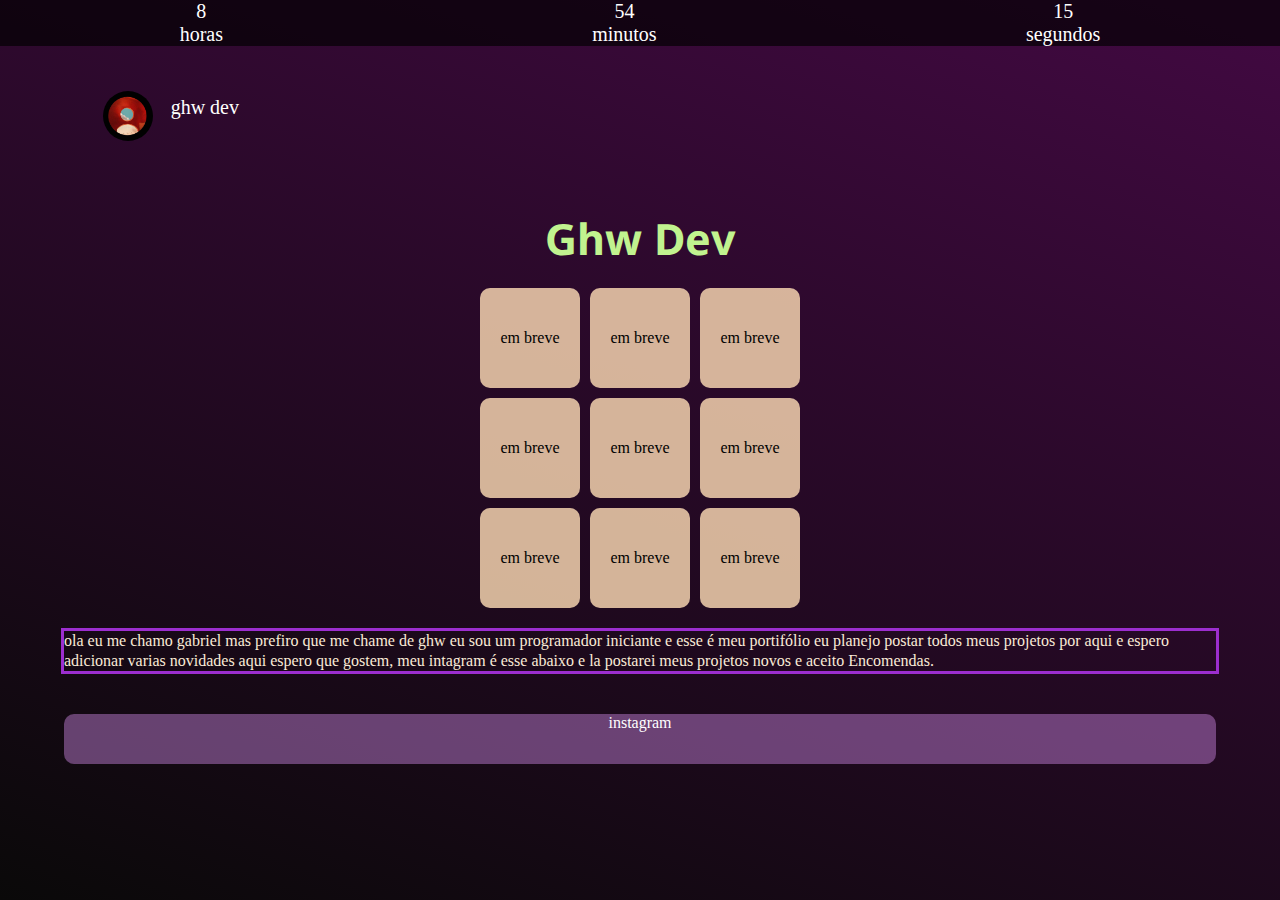
==== index.html @ bcf6dcd5 "Add files via upload" ====
<!DOCTYPE html>
<html lang="en">
  <head>
    <meta charset="UTF-8" />
    <meta name="viewport" content="width=device-width, initial-scale=1.0" />
    <link rel="stylesheet" href="style.css" />
    <link rel="preconnect" href="https://fonts.googleapis.com" />
    <link rel="preconnect" href="https://fonts.gstatic.com" crossorigin />
    <link
      href="https://fonts.googleapis.com/css2?family=Noto+Sans+Cherokee:wght@100..900&family=Roboto:ital,wght@0,100;0,300;0,400;0,500;0,700;0,900;1,100;1,300;1,400;1,500;1,700;1,900&display=swap"
      rel="stylesheet"
    />

    <title>portifolio</title>
  </head>
  <body>
    <div class="relogio">
      
    <div>
      <span id="horas">00</span>
      <span class="tempo">horas</span>
   </div>

  <div >
      <span id="minutos">00</span>
      <span class="tempo">minutos</span>
</div>

  <div >
      <span id="segundos">00</span>
      <span class="tempo">segundos</span>
</div>
    </div>
    <img src="icon.jpeg">
    <p class="texto2">ghw dev</p>
    <h1 class="titulos">Ghw Dev</h1>

    <div class="tudo">
      <div class="projetos">
        em breve
        <a href=""></a>
      </div>

      <div class="projetos">
        em breve
        <a href=""></a>
      </div>

      <div class="projetos">
        em breve
        <a href=""></a>
      </div>

      <div class="projetos">
        em breve
        <a href=""></a>
      </div>

      <div class="projetos">
        em breve
        <a href=""></a>
      </div>

      <div class="projetos">
        em breve
        <a href=""></a>
      </div>

      <div class="projetos">
        em breve
        <a href=""></a>
      </div>

      <div class="projetos">
        em breve
        <a href=""></a>
      </div>

      <div class="projetos">
        em breve
        <a href=""></a>
      </div>
    </div>
    <p class="texto">
      ola eu me chamo gabriel mas prefiro que me chame de ghw eu sou um
      programador iniciante e esse é meu portifólio eu planejo postar todos meus
      projetos por aqui e espero adicionar varias novidades aqui espero que
      gostem, meu intagram é esse abaixo e la postarei meus projetos novos e
      aceito Encomendas.
    </p>
    <a class="as">instagram</a>
    <script src="index.js"></script>
  </body>
</html>
---- style.css ----
* {
  border: 0;
  margin: 0;
  padding: 0;
}
html,
body {
  height: 100%;
  width: 100%;
  display: flex;
  flex-direction: column;
  justify-content: flex-start;
  align-items: center;
  overflow: auto;
}
body {
  background-image: linear-gradient(200deg, rgb(66, 9, 66), rgb(10, 9, 9));
  background-repeat: no-repeat;
  background-size: cover;
  color: rgb(193, 243, 143);
}

.titulos {
  font-family: "Noto Sans Cherokee", sans-serif;
  font-size: 43px;
  display: flex;
  position: relative;
  align-items: center;
  justify-content: center;
  margin-top: 7%;
}

.tudo {
  margin-top: 20px;
  display: grid;
  grid-template-columns: repeat(3, 100px);
  grid-template-rows: repeat(3, 100px);
  gap: 10px;
}

.projetos {
  background-color: rgba(255, 222, 182, 0.808);
  display: flex;
  align-items: center;
  justify-content: center;
  border-radius: 10px;
  color: black;
}

span {
  font-size: 34px;
}

.texto {
    color: antiquewhite;
  position: relative;
  border: solid rgb(156, 46, 207) 3px;
  margin: 20px auto;
  width: 90%;
  line-height: 20px;
}

.as {
  color: #fff;
  text-align: center;
  background-color: rgba(229, 150, 253, 0.404);
  height: 50px;
  width: 90%;
  border-radius: 10px;
  position: relative;
  margin-top: 20px;
  margin-bottom: 20px;
}

img{
position: relative;
top: 5%;
left: -40%;
  height: 50px;
  border-radius: 50%;
}

.texto2{
  position: relative;
  left: -24%;
  top: 0%;
font-size: 20px;
color: white;
}
.relogio{
  display: flex;
  justify-content: space-around;
  gap: 10px;
  background-color: rgba(0, 0, 0, 0.658);
  width: 100%;
  
}
.relogio div{
  display: flex;
  flex-direction: column;
  align-items: center;
}
.relogio span{
  font-size:20px ; 
  color: #fff;
}

@media (min-width: 450px){
  .texto2{
    left: -34%;
  }
}
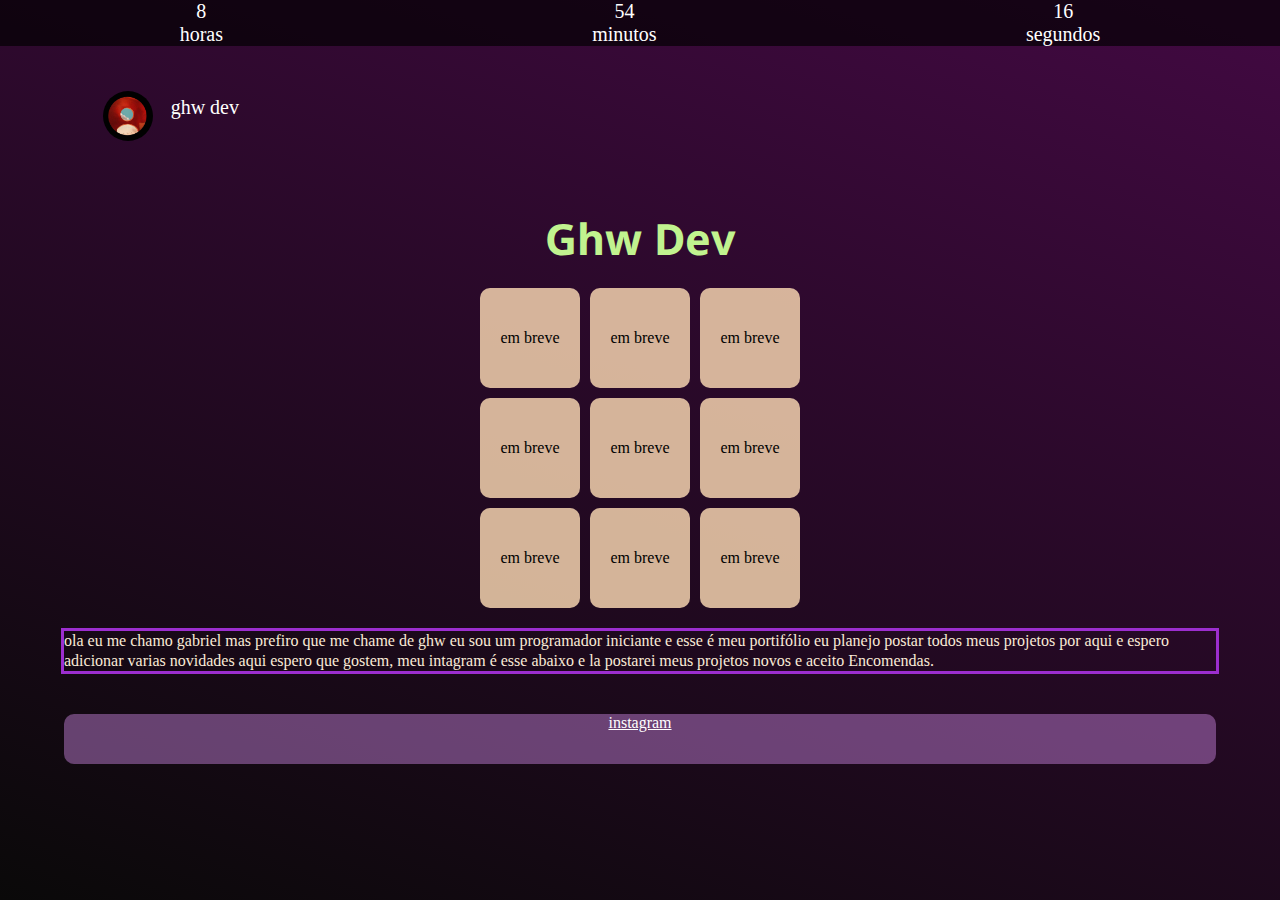
==== commit d8d0bce2: "Update index.html" ====
--- a/index.html
+++ b/index.html
@@ -88,7 +88,7 @@
       gostem, meu intagram é esse abaixo e la postarei meus projetos novos e
       aceito Encomendas.
     </p>
-    <a class="as">instagram</a>
+    <a class="as" href="https://www.instagram.com/ghw_shoul/">instagram</a>
     <script src="index.js"></script>
   </body>
 </html>
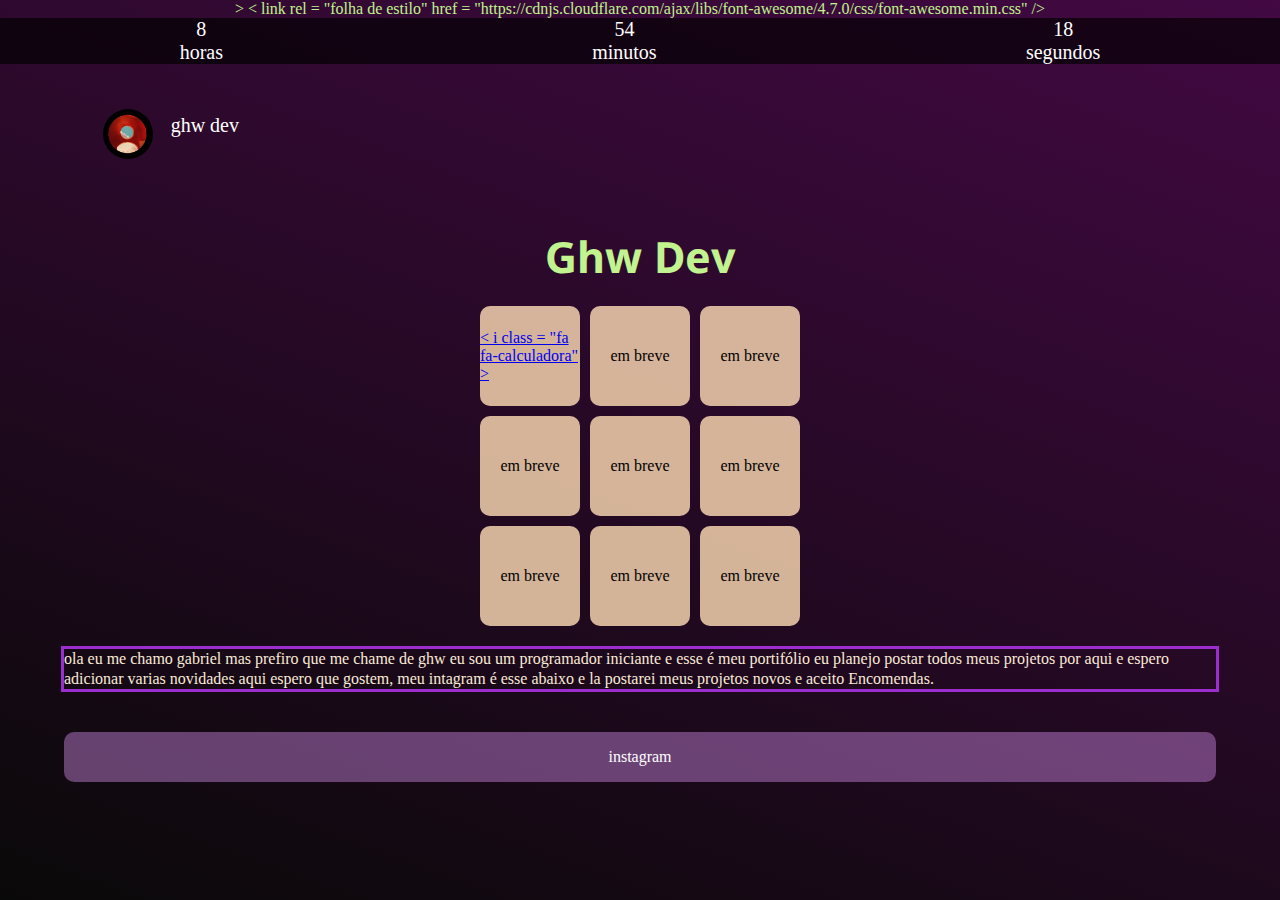
==== commit 14f57acc: "Update index.html" ====
--- a/index.html
+++ b/index.html
@@ -10,6 +10,9 @@
       href="https://fonts.googleapis.com/css2?family=Noto+Sans+Cherokee:wght@100..900&family=Roboto:ital,wght@0,100;0,300;0,400;0,500;0,700;0,900;1,100;1,300;1,400;1,500;1,700;1,900&display=swap"
       rel="stylesheet"
     />
+    >
+< link rel = "folha de estilo" href = "https://cdnjs.cloudflare.com/ajax/libs/font-awesome/4.7.0/css/font-awesome.min.css"  />
+
 
     <title>portifolio</title>
   </head>
@@ -37,8 +40,8 @@
 
     <div class="tudo">
       <div class="projetos">
-        em breve
-        <a href=""></a>
+        
+        <a href="/calculadora/index.html">< i class = "fa fa-calculadora" ></ i > </a>
       </div>
 
       <div class="projetos">
--- a/style.css
+++ b/style.css
@@ -70,6 +70,10 @@
   position: relative;
   margin-top: 20px;
   margin-bottom: 20px;
+  display: inline-block;
+  line-height: 50px;
+  text-decoration: none; 
+
 }
 
 img{
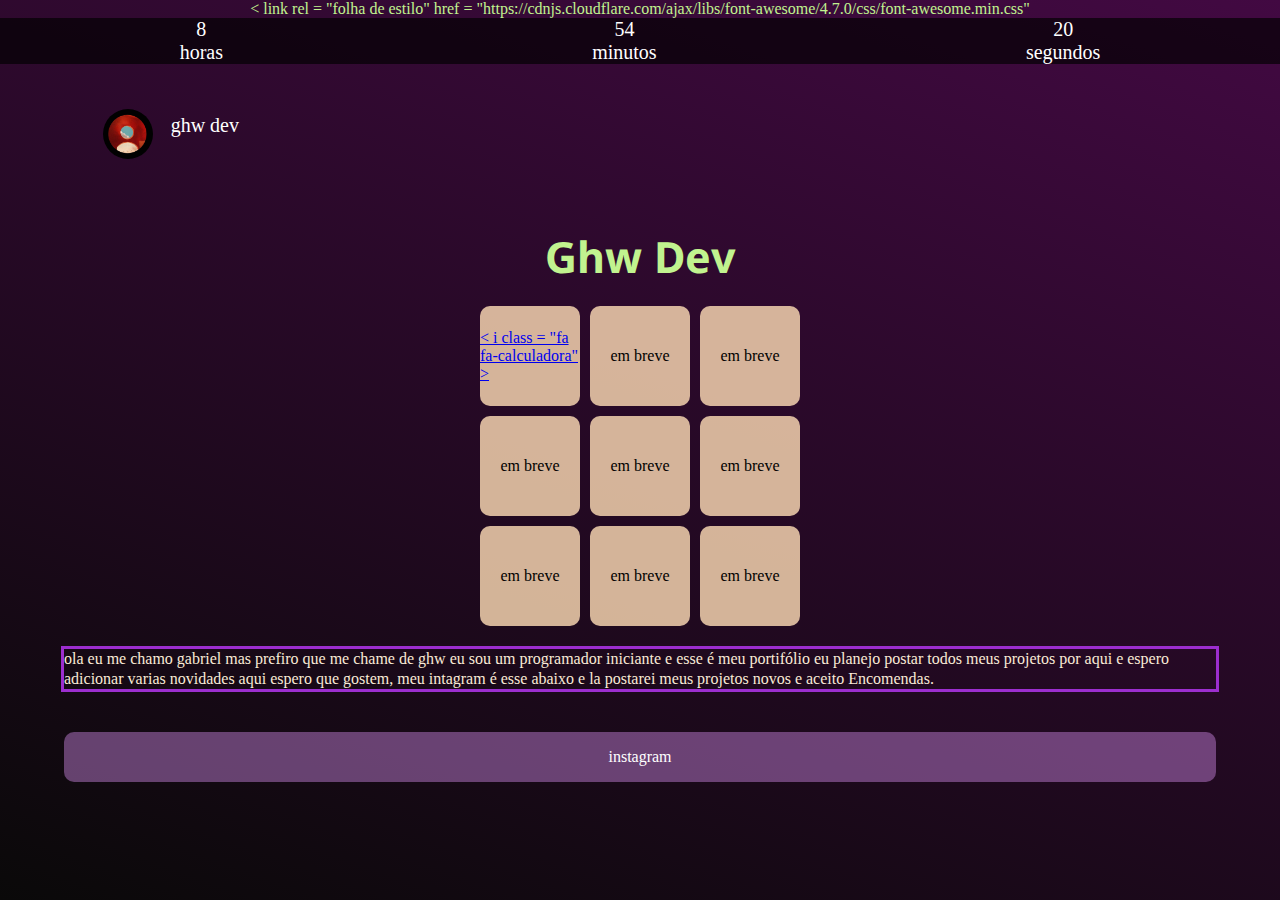
==== commit 02e5a74a: "Update index.html" ====
--- a/index.html
+++ b/index.html
@@ -10,8 +10,7 @@
       href="https://fonts.googleapis.com/css2?family=Noto+Sans+Cherokee:wght@100..900&family=Roboto:ital,wght@0,100;0,300;0,400;0,500;0,700;0,900;1,100;1,300;1,400;1,500;1,700;1,900&display=swap"
       rel="stylesheet"
     />
-    >
-< link rel = "folha de estilo" href = "https://cdnjs.cloudflare.com/ajax/libs/font-awesome/4.7.0/css/font-awesome.min.css"  />
+    < link rel = "folha de estilo" href = "https://cdnjs.cloudflare.com/ajax/libs/font-awesome/4.7.0/css/font-awesome.min.css" 
 
 
     <title>portifolio</title>
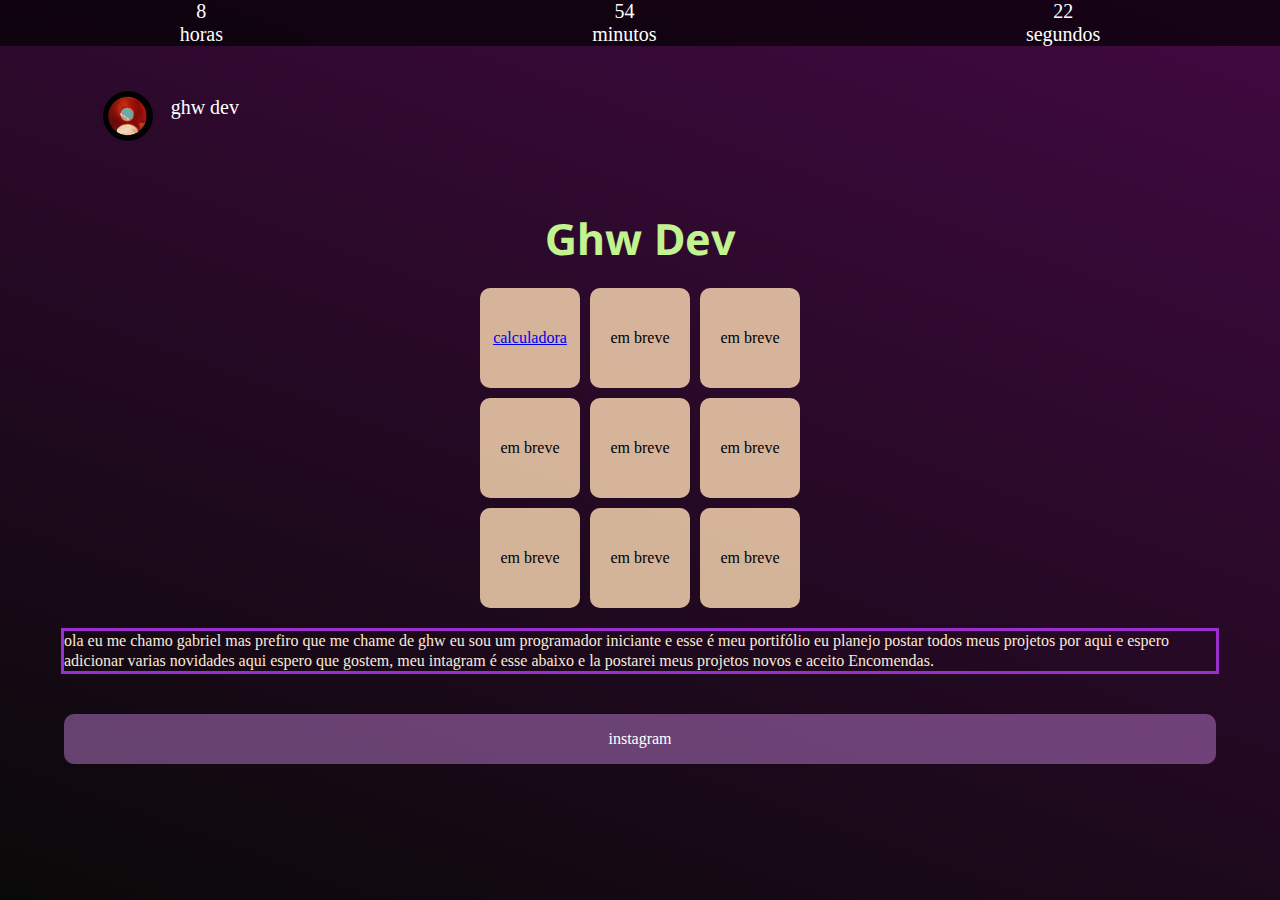
==== commit 212aa29e: "Update index.html" ====
--- a/index.html
+++ b/index.html
@@ -10,7 +10,6 @@
       href="https://fonts.googleapis.com/css2?family=Noto+Sans+Cherokee:wght@100..900&family=Roboto:ital,wght@0,100;0,300;0,400;0,500;0,700;0,900;1,100;1,300;1,400;1,500;1,700;1,900&display=swap"
       rel="stylesheet"
     />
-    < link rel = "folha de estilo" href = "https://cdnjs.cloudflare.com/ajax/libs/font-awesome/4.7.0/css/font-awesome.min.css" 
 
 
     <title>portifolio</title>
@@ -40,7 +39,7 @@
     <div class="tudo">
       <div class="projetos">
         
-        <a href="/calculadora/index.html">< i class = "fa fa-calculadora" ></ i > </a>
+        <a href="/calculadora/index.html">calculadora</a>
       </div>
 
       <div class="projetos">
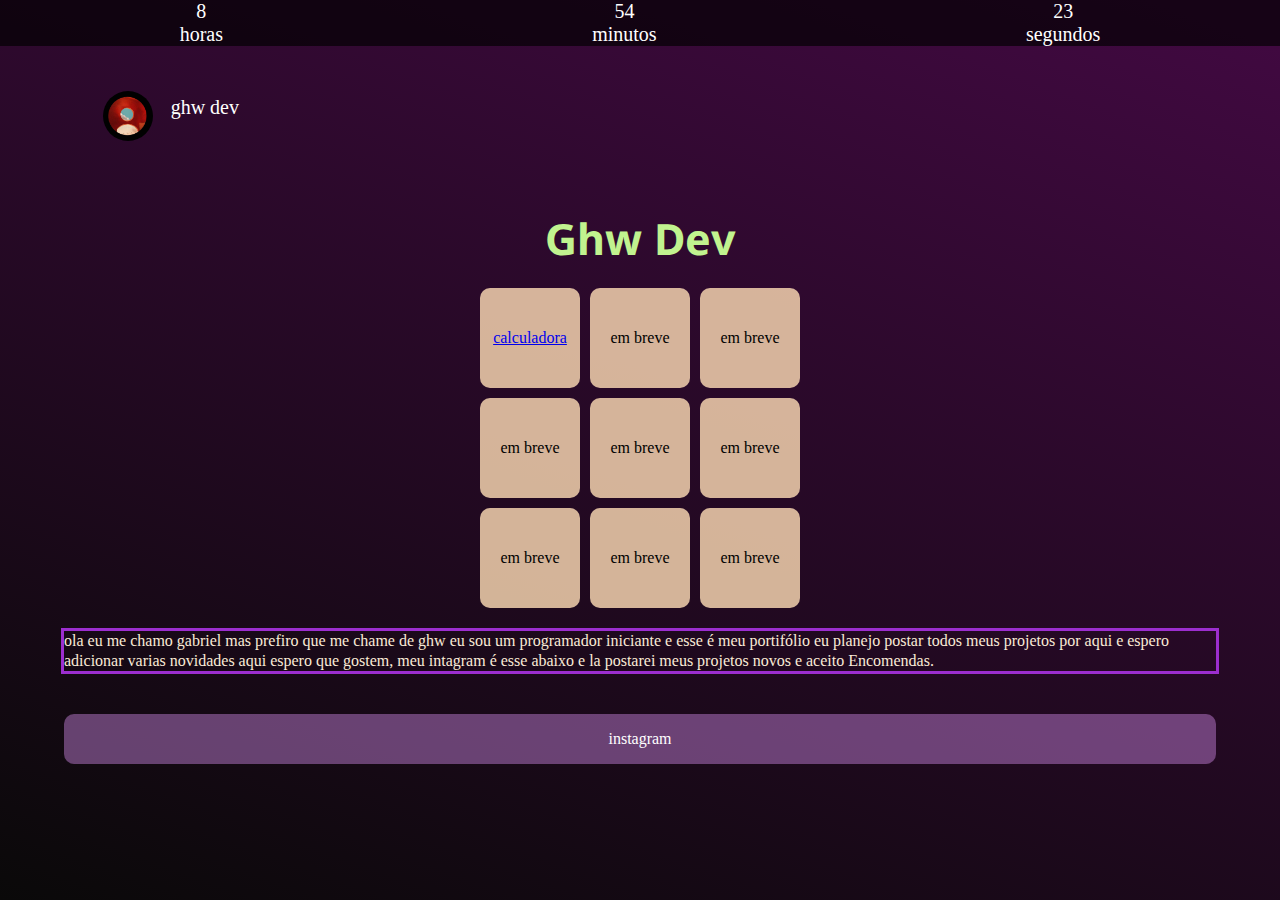
==== commit 8670290d: "Update index.html" ====
--- a/index.html
+++ b/index.html
@@ -39,7 +39,7 @@
     <div class="tudo">
       <div class="projetos">
         
-        <a href="/calculadora/index.html">calculadora</a>
+        <a href="calculadora/index.html">calculadora</a>
       </div>
 
       <div class="projetos">
